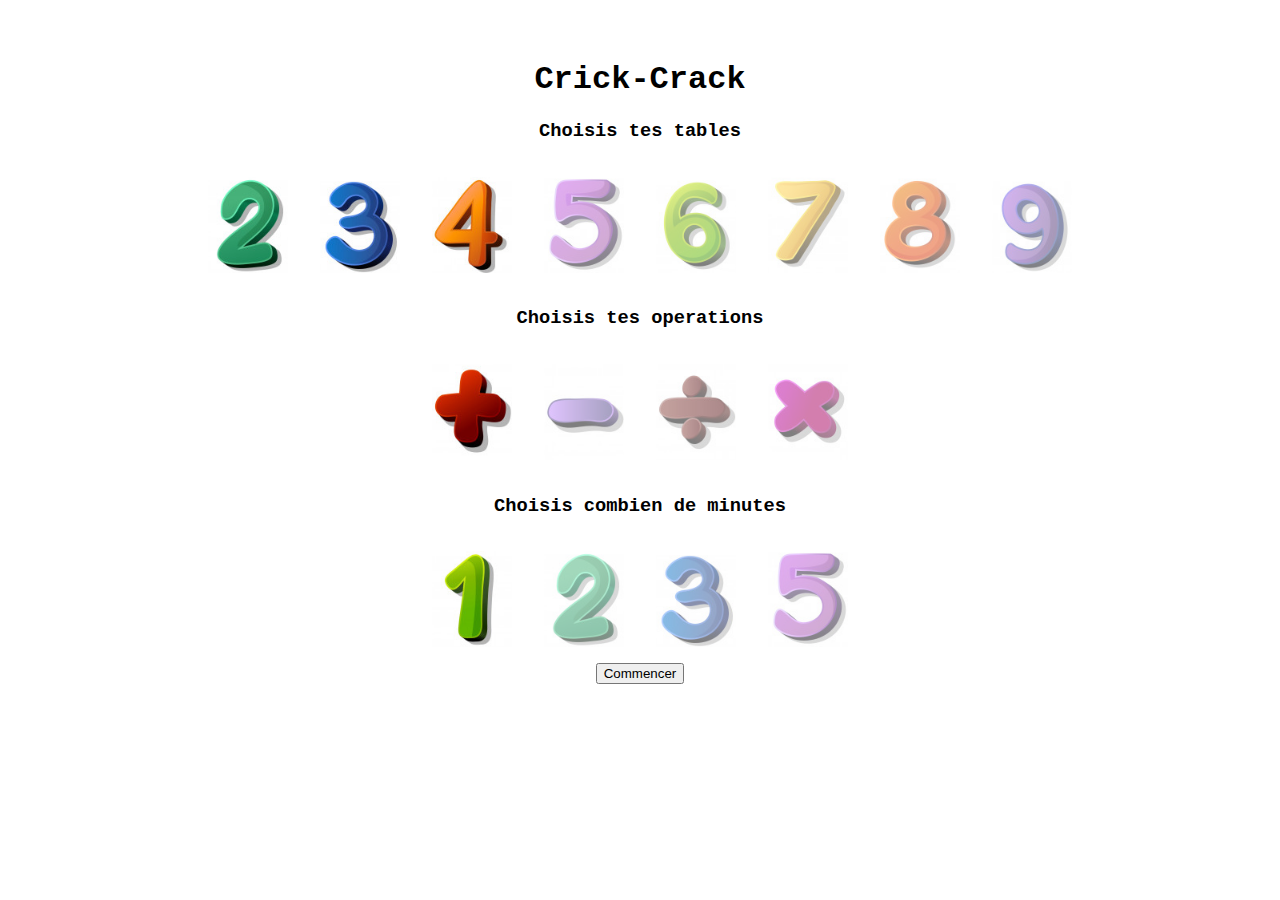
==== operations/index.html @ 18011d78 "animate operation" ====
<html>

<head>
	<title>Crick-Crack</title>
	<link rel="stylesheet" href="operations.css">
	<script type="text/javascript" src="operations.js"></script>
</head>

<body>
	<div class="page">
		<h1>Crick-Crack</h1>
		<div id="init_page">
			<div class="select-menu">
				<div id="tables" class="tables">
					<h3>Choisis tes tables</h3>
				</div>
				<div id="operations" class="operations">
					<h3>Choisis tes operations</h3>
				</div>
				<div id="durations" class="durations">
					<h3>Choisis combien de minutes</h3>
				</div>
			</div>
			<div>
				<button onclick="startGame()">Commencer</button>
			</div>
		</div>

		<div id="countdown_page">
			<div>
				<img src="assets/perso2.png" alt="perso">
			</div>
			<div>
				<span id="countdown"></span>
			</div>
		</div>

		<div id="game_page">
			<div class="operation">
				<div id="operation"></div>
			</div>

			<div class="status">
				<span id="status"></span>
			</div>

			<div id="keyboard">
				<div class="keyboard">
					<div>
						<button class="digit-1" onclick="inputDigit(1)"></button>
						<button class="digit-2" onclick="inputDigit(2)"></button>
						<button class="digit-3" onclick="inputDigit(3)"></button>
					</div>
					<div>
						<button class="digit-4" onclick="inputDigit(4)"></button>
						<button class="digit-5" onclick="inputDigit(5)"></button>
						<button class="digit-6" onclick="inputDigit(6)"></button>
					</div>
					<div>
						<button class="digit-7" onclick="inputDigit(7)"></button>
						<button class="digit-8" onclick="inputDigit(8)"></button>
						<button class="digit-9" onclick="inputDigit(9)"></button>
					</div>
					<div>
						<button class="digit-minus" onclick="clearInput()"></button>
						<button class="digit-0" onclick="inputDigit(0)"></button>
						<button class="digit-plus" id="pass-btn" onclick="passTurn()"></button>
					</div>
				</div>
				<div>
					<button onclick="endGame()">Terminer</button>
				</div>
			</div>
		</div>

		<div id="end_page">
			<div>
				<img src="../img/children/bravo.png" alt="bravo">
			</div>

			<h3>
				Ton score est <span id="final_score"></span>
			</h3>

			<div id="answers">
			</div>

			<div>
				<button onclick="initGame()">Recommencer</button>
			</div>
		</div>
	</div>
</body>

</html>
---- operations/operations.css ----
@media (min-width: 1025px) {
    html {
        font-size: 100%;
    }
  }

  @media (min-height: 1025px) {
    html {
        font-size: 150%;
    }
  }

.disable-zoom {
    touch-action: none;
}

.page {
    text-align: center;
    padding: 2rem;
    font-family: 'Courier New', Courier, monospace
}

.page img {
    width: 10rem;
}


#countdown {
    font-size: 5rem;
}

.final_score {
    font-size: 8rem;
}

.select-menu button {
    border: none;
    margin: 1rem;
    width: 5rem;
    height: 6rem;
}

.operation button {
    margin: 0;
    border: none;
    width: 5rem;
    height: 6rem; 
}

#keyboard {
    bottom: 3rem;
    text-align: center;
    position: fixed;
    left: 50%;
    transform: translate(-50%);
}

.keyboard button {
    border: none;
    width: 5rem;
    height: 6rem; 
}

.digit-0 {
    background-size: contain;
    background-image: url("../img/digits/0.png");
}

.digit-1 {
    background-size: contain;
    background-image: url("../img/digits/1.png");
}

.digit-2 {
    background-size: contain;
    background-image: url("../img/digits/2.png");
}

.digit-3 {
    background-size: contain;
    background-image: url("../img/digits/3.png");
}

.digit-4 {
    
    background-size: contain;
    background-image: url("../img/digits/4.png");
}

.digit-5 {
    background-size: contain;
    background-image: url("../img/digits/5.png");
}

.digit-6 {
    background-size: contain;
    background-image: url("../img/digits/6.png");
}

.digit-7 {
    background-size: contain;
    background-image: url("../img/digits/7.png");
}

.digit-8 {
    background-size: contain;
    background-image: url("../img/digits/8.png");
}

.digit-9 {
    background-size: contain;
    background-image: url("../img/digits/9.png");
}

.digit-plus {
    background-size: contain;
    background-image: url("../img/digits/plus.png");
}

.digit-minus {
    background-size: contain;
    background-image: url("../img/digits/minus.png");
}

.digit-equals {
    background-size: contain;
    background-image: url("../img/digits/equals.png");
}

.digit-times {
    background-size: contain;
    background-image: url("../img/digits/times.png");
}

.digit-divide {
    background-size: contain;
    background-image: url("../img/digits/divide.png");
}

.not-selected {
    opacity: 0.5;
}

.selected {
    opacity: 1;
}

.operation {
    font-size: 5rem;
    color: black;
    text-align: center;
}

.status {
    font-size: 1rem;
    text-align: center;
}

.success {
    color: green;
}

.error {
    color: red;
}
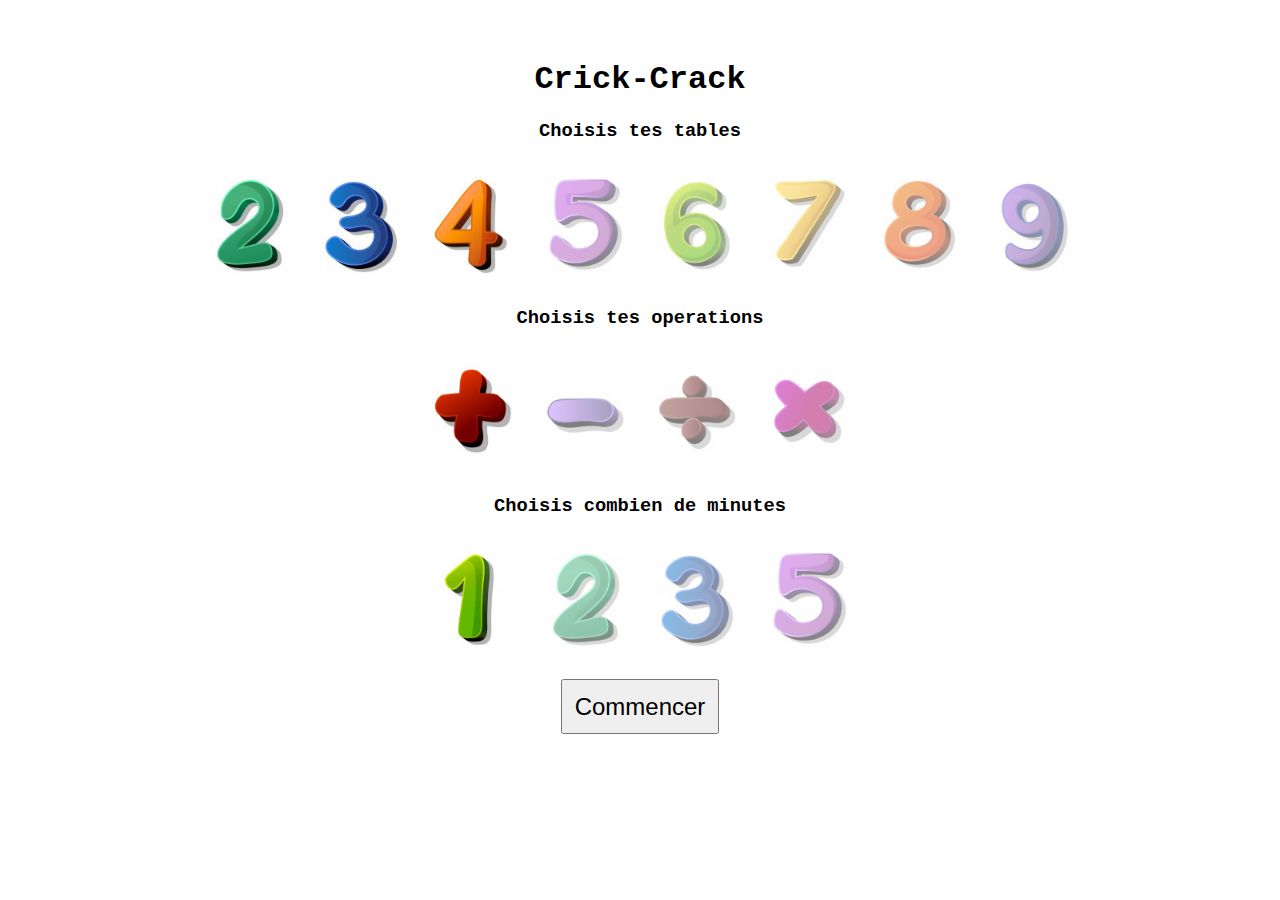
==== commit 3ac265bc: "utf8 meta" ====
--- a/operations/index.html
+++ b/operations/index.html
@@ -2,6 +2,7 @@
 
 <head>
 	<title>Crick-Crack</title>
+	<meta charset="UTF-8">
 	<link rel="stylesheet" href="operations.css">
 	<script type="text/javascript" src="operations.js"></script>
 </head>
@@ -36,14 +37,18 @@
 		</div>
 
 		<div id="game_page">
+			<div class="label">
+				<h2 id="label"></h2>
+			</div>
 			<div class="operation">
 				<div id="operation"></div>
 			</div>
-
+			<div class="timer">
+				<span id="timer"></span>
+			</div>
 			<div class="status">
 				<span id="status"></span>
 			</div>
-
 			<div id="keyboard">
 				<div class="keyboard">
 					<div>
--- a/operations/operations.css
+++ b/operations/operations.css
@@ -24,6 +24,11 @@
     width: 10rem;
 }
 
+.page button {
+    font-size: 150%;
+    padding: 0.7rem;
+    margin-top: 1rem;
+}
 
 #countdown {
     font-size: 5rem;
@@ -55,8 +60,15 @@
     transform: translate(-50%);
 }
 
+#status {
+    margin: 4rem;
+    font-size: 400%;
+    text-align: center;
+}
+
 .keyboard button {
     border: none;
+    margin: 0;
     width: 5rem;
     height: 6rem; 
 }
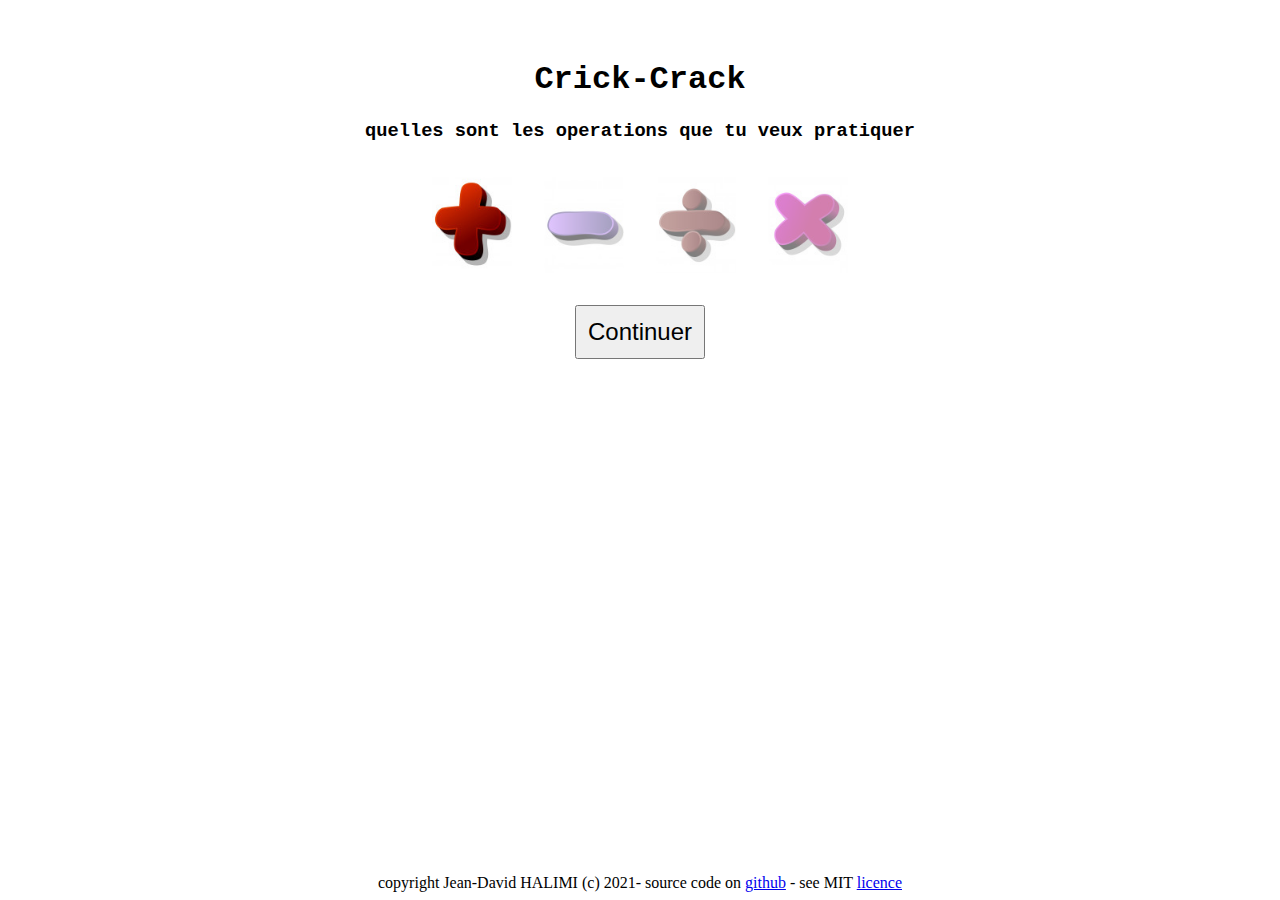
==== commit 8026d714: "more promises" ====
--- a/operations/index.html
+++ b/operations/index.html
@@ -1,100 +1,20 @@
 <html>
-
 <head>
 	<title>Crick-Crack</title>
 	<meta charset="UTF-8">
 	<link rel="stylesheet" href="operations.css">
 	<script type="text/javascript" src="operations.js"></script>
 </head>
-
 <body>
 	<div class="page">
 		<h1>Crick-Crack</h1>
-		<div id="init_page">
-			<div class="select-menu">
-				<div id="tables" class="tables">
-					<h3>Choisis tes tables</h3>
-				</div>
-				<div id="operations" class="operations">
-					<h3>Choisis tes operations</h3>
-				</div>
-				<div id="durations" class="durations">
-					<h3>Choisis combien de minutes</h3>
-				</div>
-			</div>
-			<div>
-				<button onclick="startGame()">Commencer</button>
-			</div>
-		</div>
 
-		<div id="countdown_page">
-			<div>
-				<img src="assets/perso2.png" alt="perso">
-			</div>
-			<div>
-				<span id="countdown"></span>
-			</div>
-		</div>
-
-		<div id="game_page">
-			<div class="label">
-				<h2 id="label"></h2>
-			</div>
-			<div class="operation">
-				<div id="operation"></div>
-			</div>
-			<div class="timer">
-				<span id="timer"></span>
-			</div>
-			<div class="status">
-				<span id="status"></span>
-			</div>
-			<div id="keyboard">
-				<div class="keyboard">
-					<div>
-						<button class="digit-1" onclick="inputDigit(1)"></button>
-						<button class="digit-2" onclick="inputDigit(2)"></button>
-						<button class="digit-3" onclick="inputDigit(3)"></button>
-					</div>
-					<div>
-						<button class="digit-4" onclick="inputDigit(4)"></button>
-						<button class="digit-5" onclick="inputDigit(5)"></button>
-						<button class="digit-6" onclick="inputDigit(6)"></button>
-					</div>
-					<div>
-						<button class="digit-7" onclick="inputDigit(7)"></button>
-						<button class="digit-8" onclick="inputDigit(8)"></button>
-						<button class="digit-9" onclick="inputDigit(9)"></button>
-					</div>
-					<div>
-						<button class="digit-minus" onclick="clearInput()"></button>
-						<button class="digit-0" onclick="inputDigit(0)"></button>
-						<button class="digit-plus" id="pass-btn" onclick="passTurn()"></button>
-					</div>
-				</div>
-				<div>
-					<button onclick="endGame()">Terminer</button>
-				</div>
-			</div>
-		</div>
-
-		<div id="end_page">
-			<div>
-				<img src="../img/children/bravo.png" alt="bravo">
-			</div>
-
-			<h3>
-				Ton score est <span id="final_score"></span>
-			</h3>
-
-			<div id="answers">
-			</div>
-
-			<div>
-				<button onclick="initGame()">Recommencer</button>
-			</div>
-		</div>
+		<div id="page-content"></div>
 	</div>
 </body>
-
+<footer>
+	copyright Jean-David HALIMI (c) 2021-
+	source code on <a href="https://github.com/jdhalimi/crickcrack">github</a> -
+	see MIT <a href="https://raw.githubusercontent.com/jdhalimi/crickcrack/main/LICENSE">licence</a>
+</footer>
 </html>--- a/operations/operations.css
+++ b/operations/operations.css
@@ -6,9 +6,18 @@
 
   @media (min-height: 1025px) {
     html {
-        font-size: 150%;
+        font-size: 130%;
     }
   }
+
+footer {
+    position: absolute; 
+    bottom: 0; 
+    left: 0; 
+    right: 0;
+    text-align: center;
+    padding: 0.5rem;
+}
 
 .disable-zoom {
     touch-action: none;
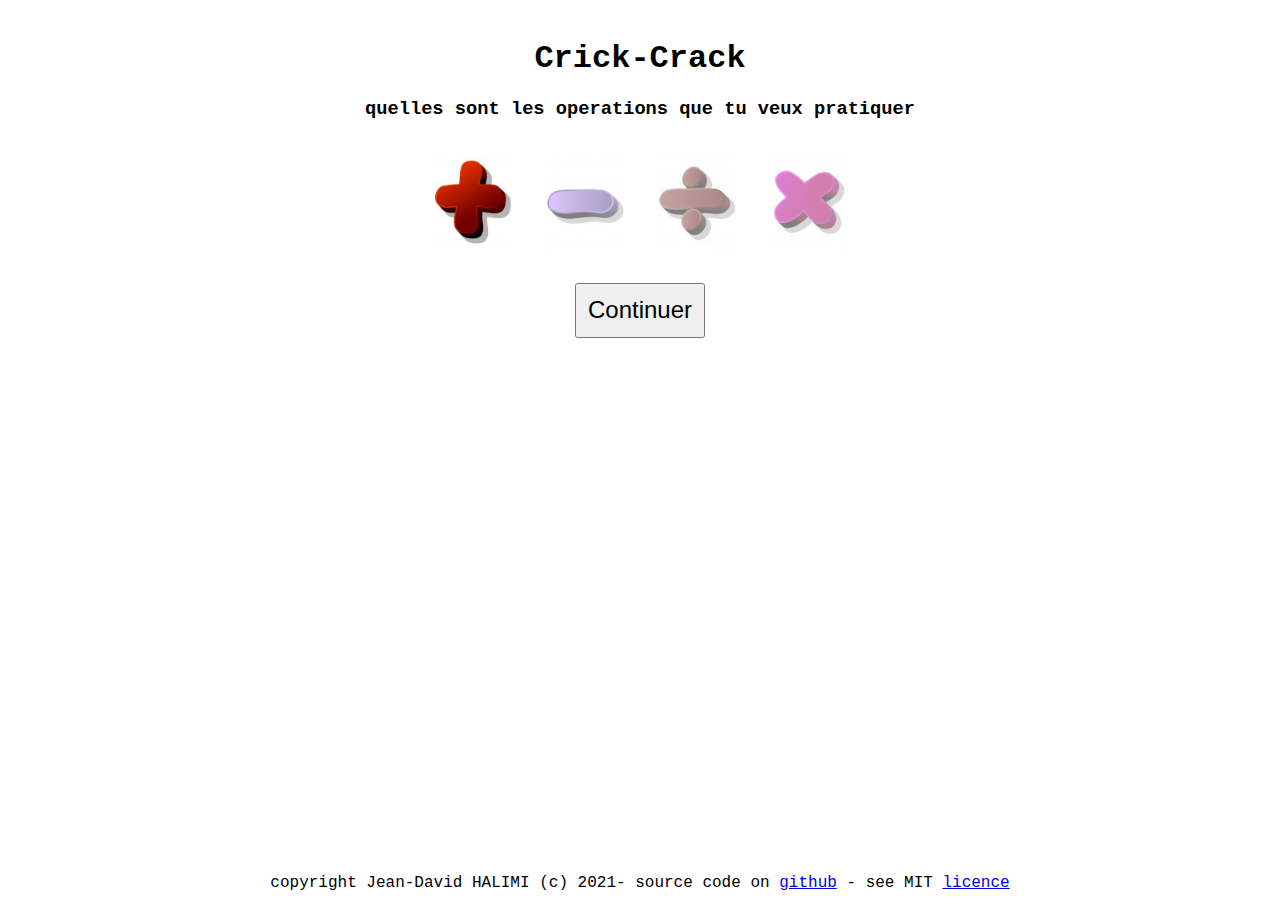
==== commit 019c12b8: "improve style" ====
--- a/operations/index.html
+++ b/operations/index.html
@@ -2,13 +2,13 @@
 <head>
 	<title>Crick-Crack</title>
 	<meta charset="UTF-8">
+	<link rel="stylesheet" href="../crickcrack.css">
 	<link rel="stylesheet" href="operations.css">
 	<script type="text/javascript" src="operations.js"></script>
 </head>
 <body>
+	<h1>Crick-Crack</h1>
 	<div class="page">
-		<h1>Crick-Crack</h1>
-
 		<div id="page-content"></div>
 	</div>
 </body>
--- a/crickcrack.css
+++ b/crickcrack.css
@@ -0,0 +1,34 @@
+@media (min-width: 1025px) {
+    html {
+        font-size: 100%;
+    }
+  }
+
+  @media (min-height: 1025px) {
+    html {
+        font-size: 130%;
+    }
+  }
+
+footer {
+    position: absolute; 
+    bottom: 0; 
+    left: 0; 
+    right: 0;
+    text-align: center;
+    padding: 0.5rem;
+}
+
+.disable-zoom {
+    touch-action: none;
+}
+
+.splash img {
+    width: 10rem;
+}
+
+body {
+    text-align: center;
+    padding: 2rem;
+    font-family: 'Courier New', Courier, monospace
+}--- a/operations/operations.css
+++ b/operations/operations.css
@@ -1,37 +1,4 @@
-@media (min-width: 1025px) {
-    html {
-        font-size: 100%;
-    }
-  }
 
-  @media (min-height: 1025px) {
-    html {
-        font-size: 130%;
-    }
-  }
-
-footer {
-    position: absolute; 
-    bottom: 0; 
-    left: 0; 
-    right: 0;
-    text-align: center;
-    padding: 0.5rem;
-}
-
-.disable-zoom {
-    touch-action: none;
-}
-
-.page {
-    text-align: center;
-    padding: 2rem;
-    font-family: 'Courier New', Courier, monospace
-}
-
-.page img {
-    width: 10rem;
-}
 
 .page button {
     font-size: 150%;
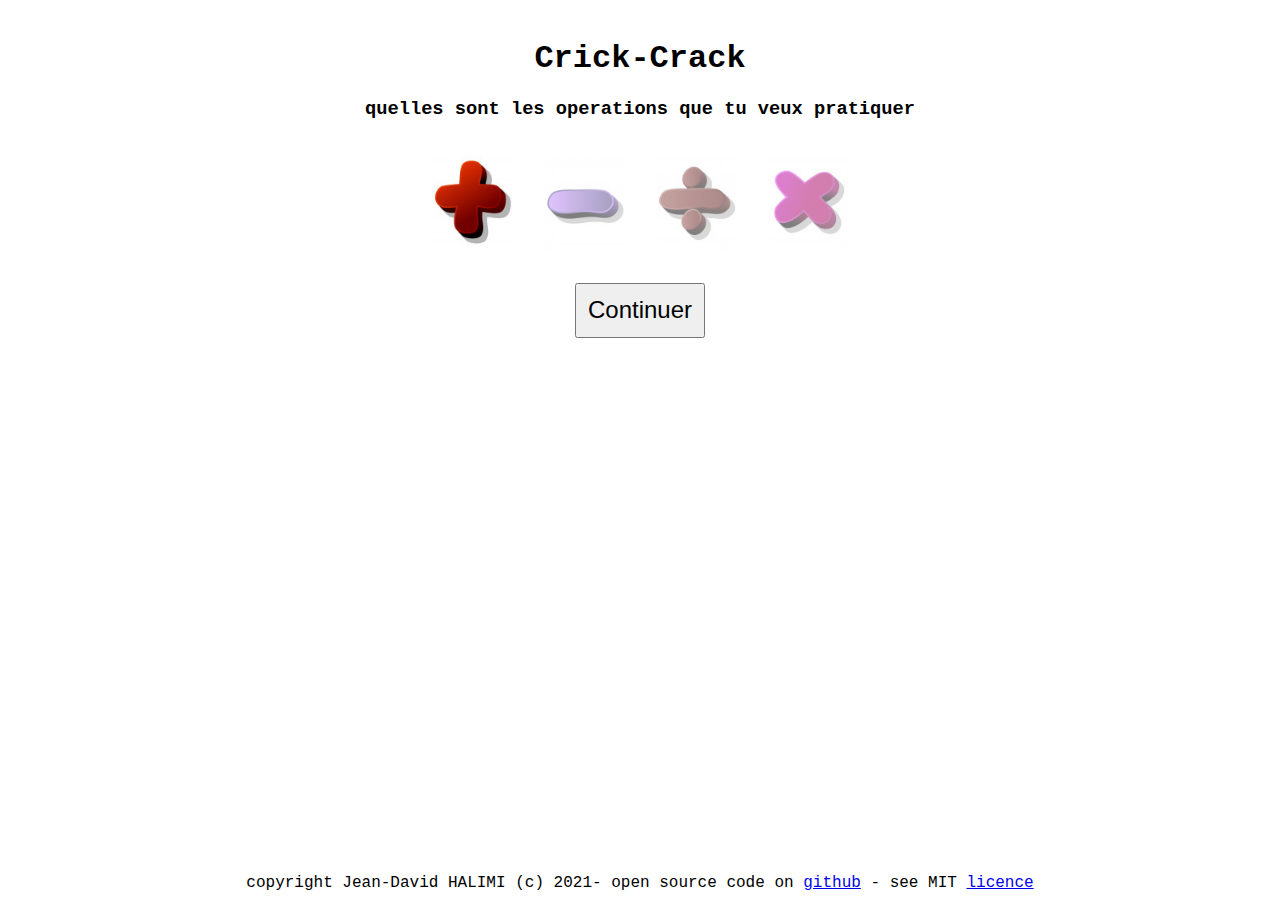
==== commit 72ce25f3: "improve comments" ====
--- a/operations/index.html
+++ b/operations/index.html
@@ -14,7 +14,7 @@
 </body>
 <footer>
 	copyright Jean-David HALIMI (c) 2021-
-	source code on <a href="https://github.com/jdhalimi/crickcrack">github</a> -
+	open source code on <a href="https://github.com/jdhalimi/crickcrack">github</a> -
 	see MIT <a href="https://raw.githubusercontent.com/jdhalimi/crickcrack/main/LICENSE">licence</a>
 </footer>
 </html>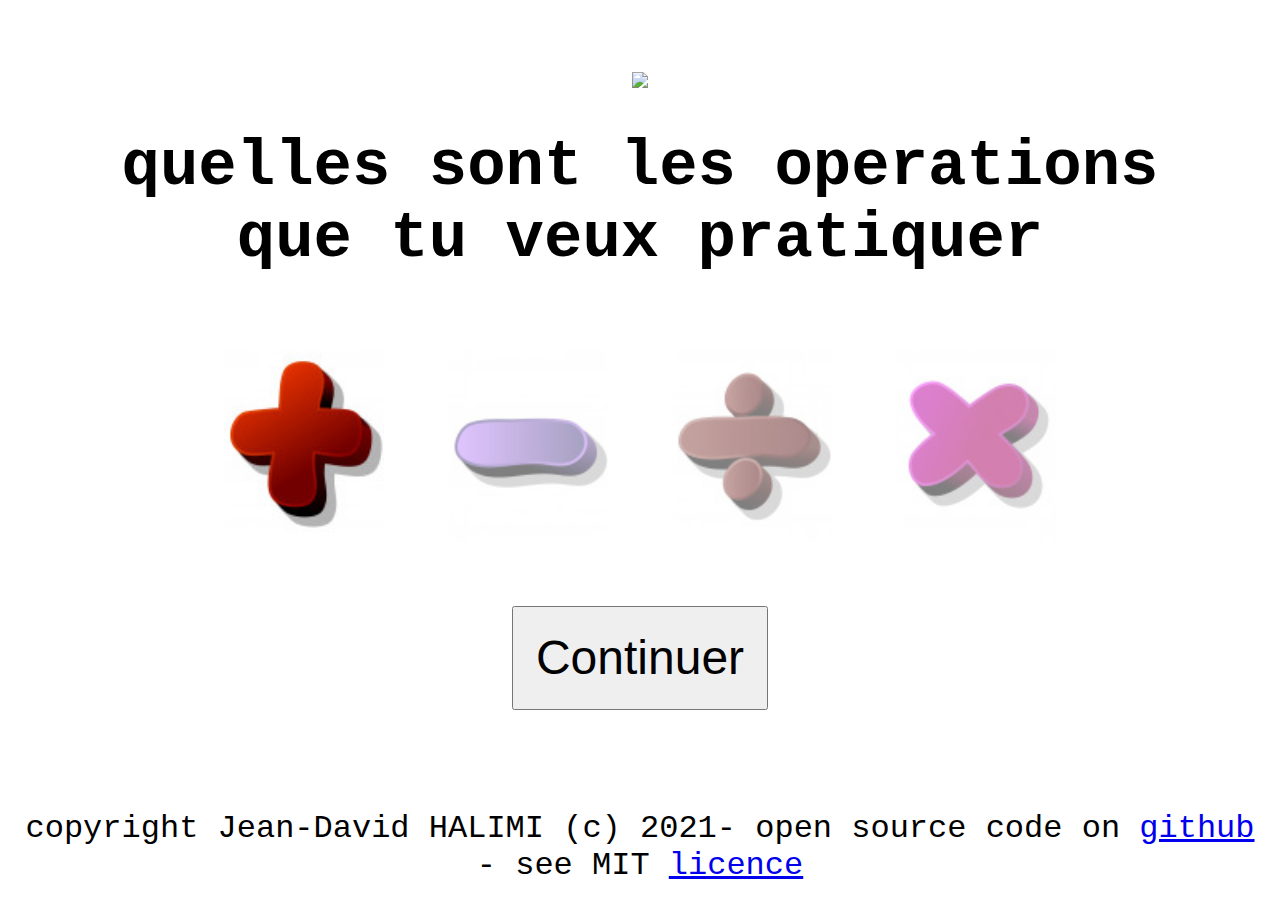
==== commit c45b0d03: "improve digits and CSS + logo" ====
--- a/operations/index.html
+++ b/operations/index.html
@@ -7,7 +7,7 @@
 	<script type="text/javascript" src="operations.js"></script>
 </head>
 <body>
-	<h1>Crick-Crack</h1>
+	<img src="../img/logo.png">
 	<div class="page">
 		<div id="page-content"></div>
 	</div>
--- a/crickcrack.css
+++ b/crickcrack.css
@@ -1,12 +1,24 @@
-@media (min-width: 1025px) {
+@media (min-height: 500px) {
     html {
-        font-size: 100%;
+        font-size: 70%;
+    }
+  }
+
+  @media (min-height: 800px) {
+    html {
+        font-size: 200%;
     }
   }
 
   @media (min-height: 1025px) {
     html {
-        font-size: 130%;
+        font-size: 200%;
+    }
+  }
+
+  @media (min-height: 1300px) {
+    html {
+        font-size: 150%;
     }
   }
 
--- a/operations/operations.css
+++ b/operations/operations.css
@@ -6,30 +6,36 @@
     margin-top: 1rem;
 }
 
-#countdown {
-    font-size: 5rem;
+.countdown img {
+    margin-top: 5rem;
+    height: 10rem;
+    width: 12rem;
 }
 
-.final_score {
-    font-size: 8rem;
-}
-
-.select-menu button {
-    border: none;
+.select-menu img {
     margin: 1rem;
     width: 5rem;
     height: 6rem;
 }
 
+.not-selected {
+    opacity: 0.5;
+}
+
+.selected {
+    opacity: 1;
+}
+
+
 .operation button {
     margin: 0;
     border: none;
-    width: 5rem;
-    height: 6rem; 
+    width: 4rem;
+    height: 4.8rem; 
 }
 
 #keyboard {
-    bottom: 3rem;
+    bottom: 6rem;
     text-align: center;
     position: fixed;
     left: 50%;
@@ -42,96 +48,12 @@
     text-align: center;
 }
 
-.keyboard button {
+.keyboard img {
+    margin: 0;
     border: none;
-    margin: 0;
-    width: 5rem;
-    height: 6rem; 
+    width: 4rem;
 }
 
-.digit-0 {
-    background-size: contain;
-    background-image: url("../img/digits/0.png");
-}
-
-.digit-1 {
-    background-size: contain;
-    background-image: url("../img/digits/1.png");
-}
-
-.digit-2 {
-    background-size: contain;
-    background-image: url("../img/digits/2.png");
-}
-
-.digit-3 {
-    background-size: contain;
-    background-image: url("../img/digits/3.png");
-}
-
-.digit-4 {
-    
-    background-size: contain;
-    background-image: url("../img/digits/4.png");
-}
-
-.digit-5 {
-    background-size: contain;
-    background-image: url("../img/digits/5.png");
-}
-
-.digit-6 {
-    background-size: contain;
-    background-image: url("../img/digits/6.png");
-}
-
-.digit-7 {
-    background-size: contain;
-    background-image: url("../img/digits/7.png");
-}
-
-.digit-8 {
-    background-size: contain;
-    background-image: url("../img/digits/8.png");
-}
-
-.digit-9 {
-    background-size: contain;
-    background-image: url("../img/digits/9.png");
-}
-
-.digit-plus {
-    background-size: contain;
-    background-image: url("../img/digits/plus.png");
-}
-
-.digit-minus {
-    background-size: contain;
-    background-image: url("../img/digits/minus.png");
-}
-
-.digit-equals {
-    background-size: contain;
-    background-image: url("../img/digits/equals.png");
-}
-
-.digit-times {
-    background-size: contain;
-    background-image: url("../img/digits/times.png");
-}
-
-.digit-divide {
-    background-size: contain;
-    background-image: url("../img/digits/divide.png");
-}
-
-.not-selected {
-    opacity: 0.5;
-}
-
-.selected {
-    opacity: 1;
-}
 
 .operation {
     font-size: 5rem;
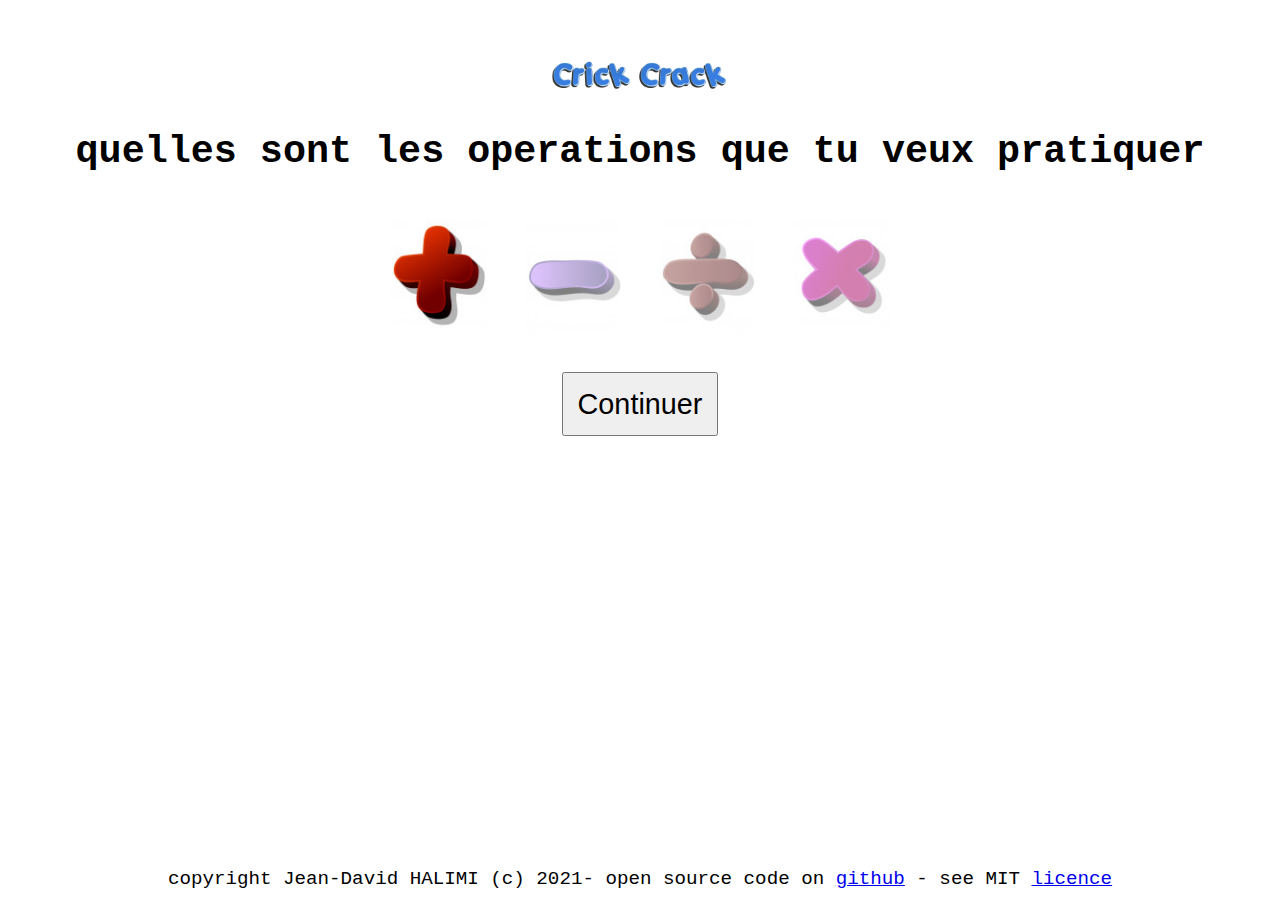
==== commit a7610002: "ajust scaling" ====
--- a/operations/index.html
+++ b/operations/index.html
@@ -7,7 +7,9 @@
 	<script type="text/javascript" src="operations.js"></script>
 </head>
 <body>
-	<img src="../img/logo.png">
+	<div class="logo">
+		<img src="../img/logo.png">
+	</div>
 	<div class="page">
 		<div id="page-content"></div>
 	</div>
--- a/crickcrack.css
+++ b/crickcrack.css
@@ -6,13 +6,13 @@
 
   @media (min-height: 800px) {
     html {
-        font-size: 200%;
+        font-size: 120%;
     }
   }
 
   @media (min-height: 1025px) {
     html {
-        font-size: 200%;
+        font-size: 120%;
     }
   }
 
@@ -35,6 +35,10 @@
     touch-action: none;
 }
 
+.logo img {
+    height: 3rem;
+}
+
 .splash img {
     width: 10rem;
 }
--- a/operations/operations.css
+++ b/operations/operations.css
@@ -27,14 +27,14 @@
 }
 
 
-.operation button {
+.operation img {
     margin: 0;
     border: none;
-    width: 4rem;
-    height: 4.8rem; 
+    width: 5rem;
+    height:  auto ; 
 }
 
-#keyboard {
+#keyboardold {
     bottom: 6rem;
     text-align: center;
     position: fixed;
@@ -48,12 +48,16 @@
     text-align: center;
 }
 
-.keyboard img {
-    margin: 0;
-    border: none;
-    width: 4rem;
+.keyboard  {
+    margin-top: 0.2rem;
 }
 
+.keyboard img {
+    margin: 20px;
+    border: none;
+    width: 3rem;
+    height: auto;
+}
 
 .operation {
     font-size: 5rem;
